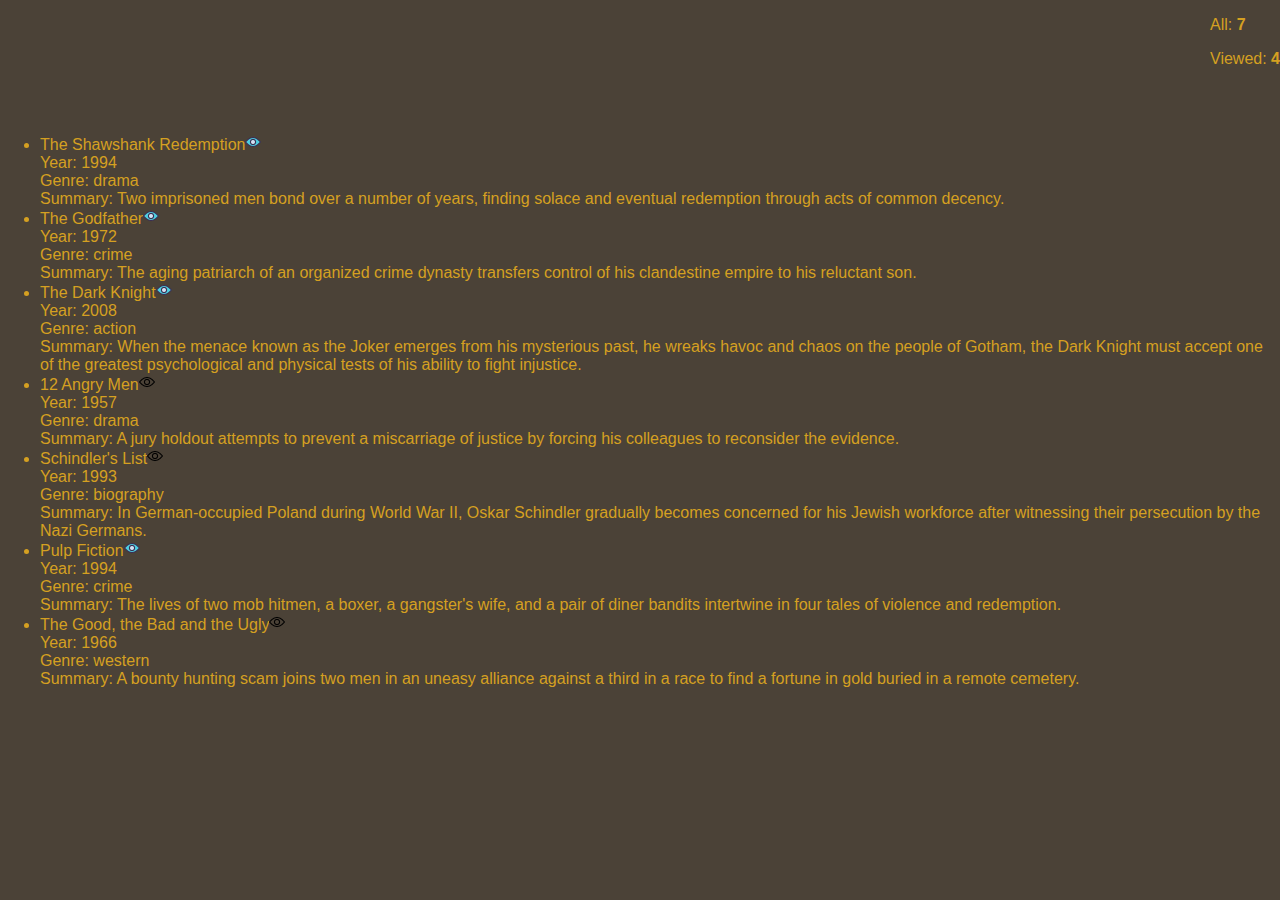
==== index.html @ 3900bbe8 "Inicjalizacja repozytorium" ====
<!DOCTYPE html>
<html lang="en">

<head>
    <meta charset="utf-8">
    <title>Intive Patronage Zad 1</title>
    <link rel="stylesheet" href="style.css">
</head>

<body>
    <div id="moviesCountersContainer">
        <p>All: <span class="moviesCounter" id="moviesCounterAll"></span></p>
        <p>Viewed: <span class="moviesCounter" id="moviesCounterSeen"></span></p>
    </div>
    <div id="moviesListContainer">
        <ul id="moviesList"></ul>
    </div>
    <!--Scripts-->
    <script src="data.js"></script>
    <script src=script.js></script>
    <script>
        countMovies();
        parseMovies();
    </script>
</body>

</html>
---- style.css ----
body {
    font-family: Arial, Helvetica, sans-serif;
    display: inline;
    background-color: #4B4237;
    color: #D5A021;
}

.moviesCounter {
    font-weight: bold;
}

#moviesCountersContainer {
    float: right;
}

div#moviesListContainer {
    margin-top: 100px;
    display: flex;
    justify-content: center;
}

#moviesList>li:hover {
    color: #EDE7D9;
}
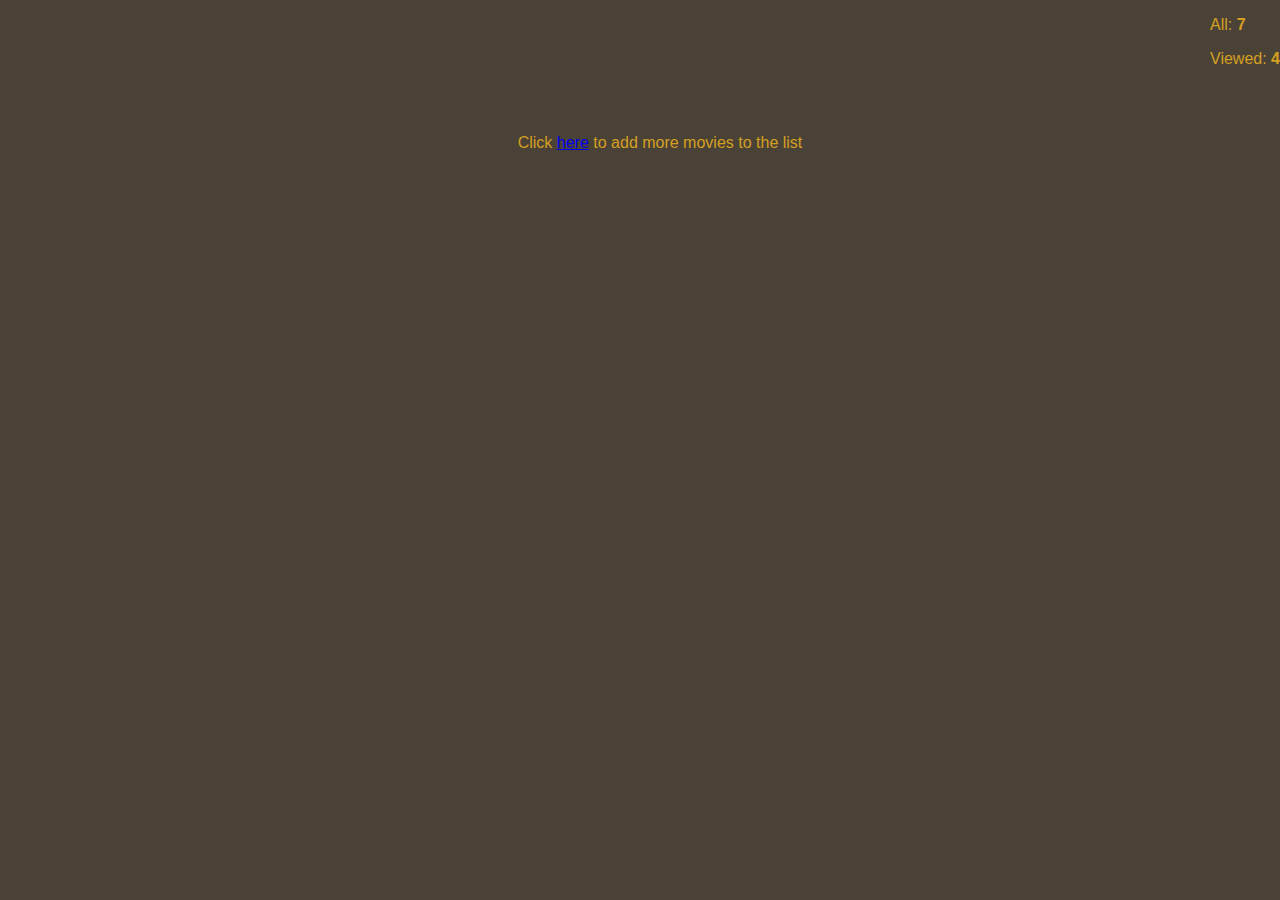
==== commit 8ddb179e: "Implementacja metod klasy MoviesStorage" ====
--- a/index.html
+++ b/index.html
@@ -3,7 +3,7 @@
 
 <head>
     <meta charset="utf-8">
-    <title>Intive Patronage Zad 1</title>
+    <title>Intive Patronage Zad 2</title>
     <link rel="stylesheet" href="style.css">
 </head>
 
@@ -14,13 +14,11 @@
     </div>
     <div id="moviesListContainer">
         <ul id="moviesList"></ul>
+        <p>Click <a href="add.html">here</a> to add more movies to the list</p>
     </div>
     <!--Scripts-->
-    <script src="data.js"></script>
-    <script src=script.js></script>
+    <script type="module" src=index.js></script>
     <script>
-        countMovies();
-        parseMovies();
     </script>
 </body>
 
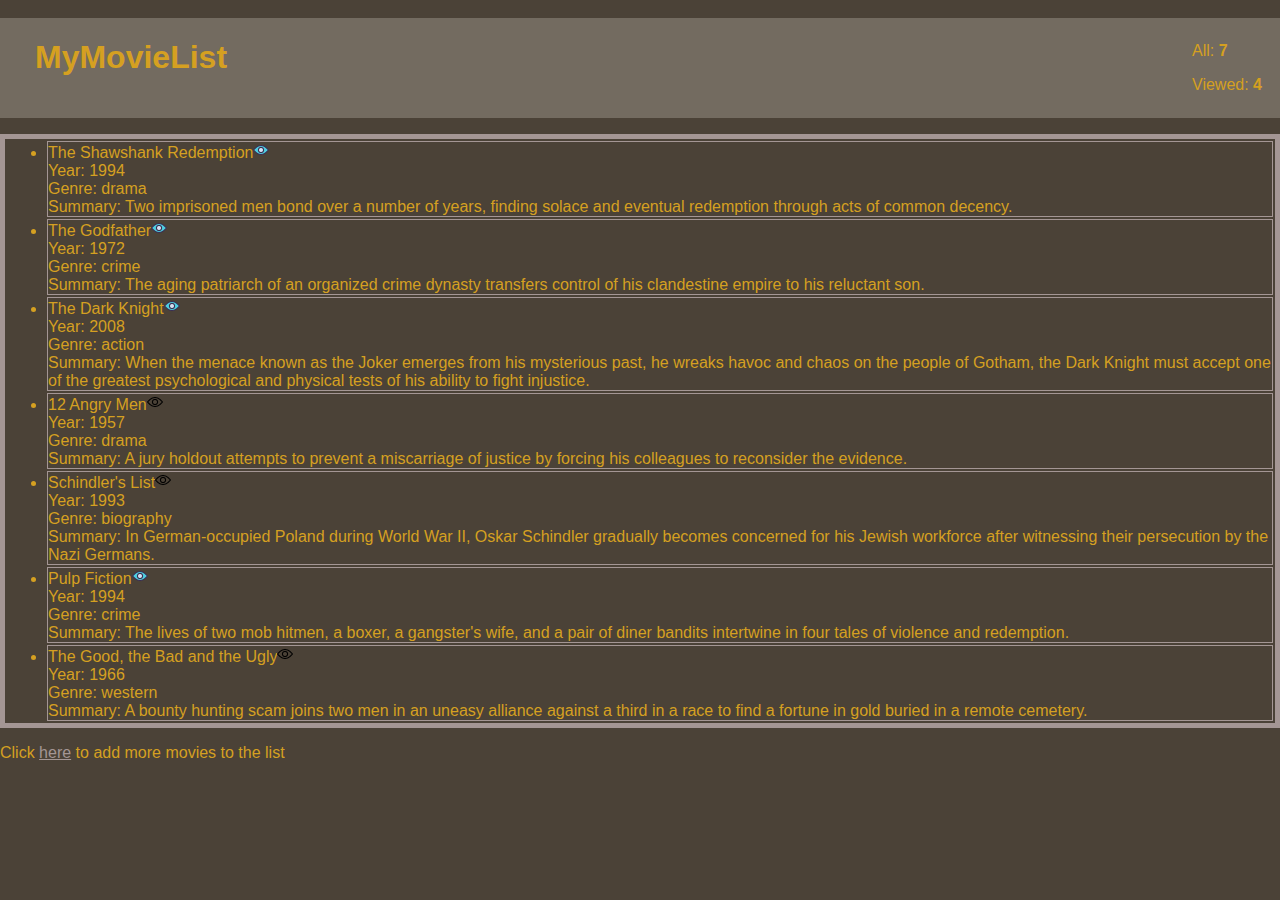
==== commit 2d13cf97: "Implementacja add.html" ====
--- a/index.html
+++ b/index.html
@@ -8,18 +8,22 @@
 </head>
 
 <body>
-    <div id="moviesCountersContainer">
-        <p>All: <span class="moviesCounter" id="moviesCounterAll"></span></p>
-        <p>Viewed: <span class="moviesCounter" id="moviesCounterSeen"></span></p>
+    <div id="appHeader">
+        <div id="appLogoContainer">
+            <h1>MyMovieList</h1>
+        </div>
+        <div id="moviesCountersContainer">
+            <p>All: <span class="moviesCounter" id="moviesCounterAll"></span></p>
+            <p>Viewed: <span class="moviesCounter" id="moviesCounterSeen"></span></p>
+        </div>
     </div>
     <div id="moviesListContainer">
         <ul id="moviesList"></ul>
-        <p>Click <a href="add.html">here</a> to add more movies to the list</p>
     </div>
+    <span class="moviesAdder">Click <a href="add.html">here</a> to add more movies to the list</span>
     <!--Scripts-->
     <script type="module" src=index.js></script>
-    <script>
-    </script>
+
 </body>
 
 </html>--- a/style.css
+++ b/style.css
@@ -9,16 +9,61 @@
     font-weight: bold;
 }
 
+.moviesAdder {
+    padding-top: 50px;
+}
+
+ul {
+    border: solid 5px #A49694;
+}
+
+li {
+    border: solid 1px #A49694;
+    margin: 2px;
+}
+
 #moviesCountersContainer {
     float: right;
+    width: auto;
+    border: solid #736B60;
+    padding: 5px;
+    padding-left: 15px;
+    padding-right: 15px;
+    background-color: #736B60;
+}
+
+#appLogoContainer {
+    float: left;
+    width: auto;
+    padding-left: 35px;
+}
+
+#appHeader {
+    background-color: #736B60;
+    display: flex;
+    justify-content: space-between;
 }
 
 div#moviesListContainer {
-    margin-top: 100px;
     display: flex;
     justify-content: center;
 }
 
 #moviesList>li:hover {
     color: #EDE7D9;
+}
+
+a:link {
+    color: #A49694;
+}
+
+a:visited {
+    color: #736B60
+}
+
+#formContainer {
+    display: grid;
+    grid-template-columns: 10% 20%;
+    justify-content: center;
+    margin-top: 15px;
 }